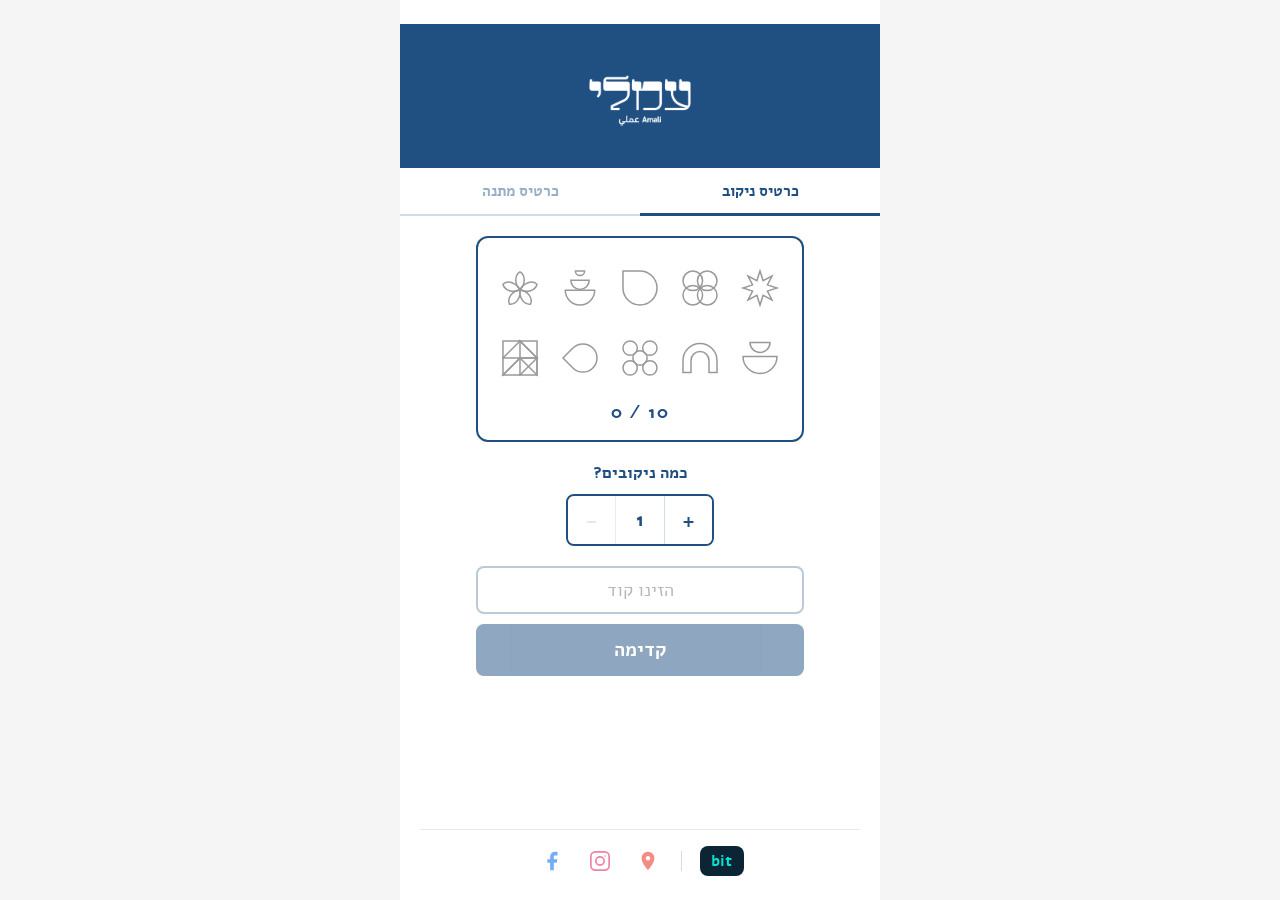
==== src/index.html @ 99207fcc "Move Bit button to footer and remove completions history - Bit payment link moved from floating butt" ====
<!DOCTYPE html>
<html lang="he" dir="rtl">
<head>
  <meta charset="UTF-8">
  <meta name="viewport" content="width=device-width, initial-scale=1.0">
  <meta name="theme-color" content="#205082">
  <meta name="apple-mobile-web-app-capable" content="yes">
  <meta name="apple-mobile-web-app-status-bar-style" content="default">
  <meta name="apple-mobile-web-app-title" content="עמלי">
  <link rel="manifest" href="manifest.json">
  <link rel="apple-touch-icon" href="icon-192.png">
  <link rel="icon" type="image/png" href="favicon.png">
  <link rel="preconnect" href="https://fonts.googleapis.com">
  <link rel="preconnect" href="https://fonts.gstatic.com" crossorigin>
  <link href="https://fonts.googleapis.com/css2?family=Alef:wght@400;700&display=swap" rel="stylesheet">
  <link rel="stylesheet" href="style.css">
  <script src="app.js" defer></script>
  <title>עמלי - כרטיס ניקוב</title>
</head>
<body>

  <!-- localStorage unavailable error (hidden by default) -->
  <div id="storage-error" class="storage-error hidden">
    <p class="storage-error-he">הדפדפן לא תומך בשמירת נתונים. נסו לפתוח בדפדפן רגיל.</p>
    <p class="storage-error-en">Your browser doesn't support data storage. Please use a regular browser.</p>
  </div>

  <!-- Main app container -->
  <div id="app" class="app-container">

    <!-- Header / Logo -->
    <header class="header">
      <img src="logo.png" alt="עמלי - Amali" class="header-logo">
    </header>

    <!-- Tab bar -->
    <nav class="tab-bar">
      <button type="button" id="tab-punch" class="tab-btn tab-btn--active">כרטיס ניקוב</button>
      <button type="button" id="tab-promo" class="tab-btn">כרטיס מתנה</button>
    </nav>

    <!-- Toast notification -->
    <div id="toast" class="toast hidden" aria-live="polite"></div>

    <!-- Punch section -->
    <div id="punch-section">

      <!-- Punch card -->
      <section class="card">
        <div class="card-grid" dir="ltr">
          <svg class="card-svg" viewBox="0 0 300 130" xmlns="http://www.w3.org/2000/svg" aria-label="כרטיס ניקוב">
            <!-- Slots generated dynamically by app.js -->
          </svg>
        </div>
        <p class="card-progress" dir="ltr"><span id="progress-count">0</span> / 10</p>
      </section>

      <!-- Quantity selector -->
      <section class="quantity-section">
        <p class="quantity-label">כמה ניקובים?</p>
        <div class="stepper" dir="ltr">
          <button type="button" id="stepper-minus" class="stepper-btn stepper-minus" aria-label="הפחת ניקוב" disabled>-</button>
          <span id="stepper-value" class="stepper-value" aria-live="polite">1</span>
          <button type="button" id="stepper-plus" class="stepper-btn stepper-plus" aria-label="הוסף ניקוב">+</button>
        </div>
      </section>

      <!-- Code entry -->
      <section class="code-section">
        <input
          type="password"
          id="code-input"
          class="code-input"
          dir="ltr"
          inputmode="numeric"
          placeholder="הזינו קוד"
          aria-label="הזינו קוד"
          autocomplete="off"
        >
        <button type="button" id="punch-btn" class="punch-btn" disabled>קדימה</button>
        <div id="status-message" class="status-message hidden" role="status" aria-live="polite"></div>
      </section>

    </div>

    <!-- Promo section -->
    <div id="promo-section" class="hidden">

      <!-- Entry state -->
      <div id="promo-entry">
        <section class="code-section promo-code-section">
          <p class="quantity-label">הזינו קוד מתנה</p>
          <input
            type="text"
            id="promo-input"
            class="code-input"
            dir="ltr"
            inputmode="text"
            placeholder="קוד מתנה"
            aria-label="הזינו קוד מתנה"
            autocomplete="off"
          >
          <button type="button" id="promo-check-btn" class="punch-btn" disabled>בדיקה</button>
          <div id="promo-status" class="status-message hidden" role="status" aria-live="polite"></div>
        </section>
      </div>

      <!-- Valid code result -->
      <div id="promo-result" class="promo-result hidden">
        <p class="promo-balance-label">יתרה — <span id="promo-active-code-name"></span></p>
        <div class="promo-amount" id="promo-amount"></div>
        <div class="promo-use-section">
          <p class="quantity-label">כמה להשתמש? (₪)</p>
          <input
            type="number"
            id="promo-use-amount"
            class="code-input"
            dir="ltr"
            inputmode="numeric"
            placeholder="סכום"
            min="1"
            autocomplete="off"
          >
        </div>
        <button type="button" id="promo-redeem-btn" class="punch-btn promo-action-btn" disabled>מימוש</button>
        <div id="promo-redeem-status" class="status-message hidden" role="status" aria-live="polite"></div>
      </div>

      <!-- Redeemed confirmation (barista sees this) -->
      <div id="promo-redeemed" class="promo-redeemed hidden">
        <div class="promo-confetti-wrap">
          <div class="pgc pgc-diamond"></div>
          <div class="pgc pgc-circle"></div>
          <div class="pgc pgc-square"></div>
          <div class="pgc pgc-diamond"></div>
          <div class="pgc pgc-circle"></div>
          <div class="pgc pgc-hexagon"></div>
          <div class="pgc pgc-diamond"></div>
          <div class="pgc pgc-circle"></div>
          <div class="pgc pgc-square"></div>
          <div class="pgc pgc-hexagon"></div>
          <div class="pgc pgc-diamond"></div>
          <div class="pgc pgc-circle"></div>
        </div>
        <div class="promo-check-icon">✓</div>
        <div class="promo-redeemed-used" id="promo-redeemed-used"></div>
        <p class="promo-redeemed-label">מומש בהצלחה</p>
        <p class="promo-gift-tagline">כיף לקבל מתנה :)</p>
        <div class="promo-remaining-row" id="promo-remaining-row">
          <span class="promo-remaining-label">נותר בכרטיס:</span>
          <span class="promo-remaining-amount" id="promo-remaining-amount"></span>
        </div>
        <button type="button" id="promo-new-btn" class="punch-btn promo-action-btn">מימוש נוסף</button>
      </div>

      <!-- History: fully used codes -->
      <div id="promo-history" class="promo-history hidden">
        <p class="promo-history-title">נוצל במלואו</p>
        <div id="promo-history-list"></div>
      </div>

    </div>

    <!-- Footer -->
    <footer class="footer">
      <div class="social-footer">
        <div class="social-links">
          <a href="https://www.bitpay.co.il/app/me/D0C4AE40-6CF5-697D-DDC4-7B6C45BFA6080FE7" target="_blank" rel="noopener" class="bit-footer" aria-label="שלמו בBit">
            <span class="bit-footer-label">bit</span>
          </a>
          <div class="social-divider"></div>
          <a href="https://maps.app.goo.gl/fThepLFqVYa66BPf9" target="_blank" rel="noopener" class="social-link social-link--maps" aria-label="Google Maps">
            <svg viewBox="0 0 24 24" fill="currentColor">
              <path d="M12 2C8.13 2 5 5.13 5 9c0 5.25 7 13 7 13s7-7.75 7-13c0-3.87-3.13-7-7-7zm0 9.5c-1.38 0-2.5-1.12-2.5-2.5s1.12-2.5 2.5-2.5 2.5 1.12 2.5 2.5-1.12 2.5-2.5 2.5z"/>
            </svg>
          </a>
          <a href="https://www.instagram.com/amali.roasters/?hl=he" target="_blank" rel="noopener" class="social-link social-link--instagram" aria-label="Instagram">
            <svg viewBox="0 0 24 24" fill="none" stroke="currentColor" stroke-width="1.8" stroke-linecap="round" stroke-linejoin="round">
              <rect x="2" y="2" width="20" height="20" rx="5" ry="5"/>
              <circle cx="12" cy="12" r="4.5"/>
              <circle cx="17.5" cy="6.5" r="0.8" fill="currentColor" stroke="none"/>
            </svg>
          </a>
          <a href="https://www.facebook.com/p/Amali-Roasters-61577075330664/" target="_blank" rel="noopener" class="social-link social-link--facebook" aria-label="Facebook">
            <svg viewBox="0 0 24 24" fill="currentColor">
              <path d="M18 2h-3a5 5 0 0 0-5 5v3H7v4h3v8h4v-8h3l1-4h-4V7a1 1 0 0 1 1-1h3z"/>
            </svg>
          </a>
        </div>
      </div>
    </footer>

  </div>

  <!-- Celebration overlay (hidden by default) -->
  <div id="celebration" class="celebration-overlay" role="dialog" aria-modal="true" aria-labelledby="celebration-title">
    <div class="confetti-container">
      <div class="confetti confetti-diamond"></div>
      <div class="confetti confetti-circle"></div>
      <div class="confetti confetti-hexagon"></div>
      <div class="confetti confetti-triangle"></div>
      <div class="confetti confetti-square"></div>
      <div class="confetti confetti-diamond"></div>
      <div class="confetti confetti-circle"></div>
      <div class="confetti confetti-hexagon"></div>
      <div class="confetti confetti-triangle"></div>
      <div class="confetti confetti-square"></div>
      <div class="confetti confetti-diamond"></div>
      <div class="confetti confetti-circle"></div>
      <div class="confetti confetti-hexagon"></div>
      <div class="confetti confetti-triangle"></div>
      <div class="confetti confetti-square"></div>
      <div class="confetti confetti-diamond"></div>
      <div class="confetti confetti-circle"></div>
      <div class="confetti confetti-hexagon"></div>
      <div class="confetti confetti-triangle"></div>
      <div class="confetti confetti-square"></div>
      <div class="confetti confetti-diamond"></div>
      <div class="confetti confetti-circle"></div>
      <div class="confetti confetti-hexagon"></div>
      <div class="confetti confetti-triangle"></div>
      <div class="confetti confetti-square"></div>
      <div class="confetti confetti-diamond"></div>
      <div class="confetti confetti-circle"></div>
      <div class="confetti confetti-hexagon"></div>
      <div class="confetti confetti-triangle"></div>
      <div class="confetti confetti-square"></div>
    </div>
    <div class="celebration-content">
      <h2 id="celebration-title" class="celebration-line1">הקפה הזה על חשבוננו :)</h2>
      <button type="button" id="celebration-close" class="celebration-close-btn">כרטיסיה חדשה</button>
    </div>
  </div>


</body>
</html>
---- src/style.css ----
/* ============================================================
   1. CUSTOM PROPERTIES
   ============================================================ */

:root {
  --brand-blue: rgb(32, 80, 130);
  --brand-blue-hex: #205082;
  --error-red: #C0392B;
  --success-green: #27AE60;
  --gray: #D0D0D0;
  --gray-dark: #999;
  --white: #FFFFFF;
  --bg: #F5F5F5;
  --card-shadow: none;
  --card-border: 2px solid var(--brand-blue);
  --radius: 12px;
  --radius-sm: 8px;
  --toast-green: #27AE60;
  --font-stack: 'Alef', -apple-system, BlinkMacSystemFont, "Segoe UI", Roboto, "Helvetica Neue", Arial, sans-serif;
}

/* ============================================================
   2. RESET / BASE
   ============================================================ */

*, *::before, *::after {
  box-sizing: border-box;
  margin: 0;
  padding: 0;
}

html {
  font-family: var(--font-stack);
  font-size: 16px;
  font-weight: 700;
  -webkit-text-size-adjust: 100%;
}

body {
  background-color: var(--bg);
  color: var(--brand-blue);
  min-height: 100vh;
  min-height: 100dvh;
  display: flex;
  flex-direction: column;
  align-items: center;
}

/* ============================================================
   3. LAYOUT
   ============================================================ */

.app-container {
  width: 100%;
  max-width: 480px;
  min-height: 100vh;
  min-height: 100dvh;
  padding: 24px 20px 0;
  display: flex;
  flex-direction: column;
  align-items: center;
  background-color: var(--white);
}

/* ============================================================
   4. HEADER / LOGO
   ============================================================ */

.header {
  width: calc(100% + 40px);
  margin: 0 -20px;
  padding: 12px 20px;
  background-color: var(--brand-blue);
  display: flex;
  align-items: center;
  justify-content: center;
}

.header-logo {
  max-width: 75%;
  height: auto;
  max-height: 120px;
  display: block;
  object-fit: contain;
  outline: 3px solid var(--brand-blue);
}

/* ============================================================
   4b. TAB BAR
   ============================================================ */

.tab-bar {
  width: calc(100% + 40px);
  margin: 0 -20px;
  display: flex;
  border-bottom: 2px solid rgba(32, 80, 130, 0.2);
}

.tab-btn {
  flex: 1;
  height: 48px;
  border: none;
  border-bottom: 3px solid transparent;
  margin-bottom: -2px;
  background: transparent;
  color: var(--brand-blue);
  font-family: var(--font-stack);
  font-size: 0.95rem;
  font-weight: 700;
  cursor: pointer;
  opacity: 0.45;
  transition: opacity 0.15s ease, border-color 0.15s ease;
  touch-action: manipulation;
}

.tab-btn--active {
  opacity: 1;
  border-bottom-color: var(--brand-blue);
}

/* ============================================================
   5. PUNCH CARD
   ============================================================ */

.card {
  width: 100%;
  background: var(--white);
  border-radius: var(--radius);
  border: var(--card-border);
  box-shadow: var(--card-shadow);
  padding: 20px 12px 16px;
  margin-top: 20px;
  margin-bottom: 20px;
}

.card-grid {
  width: 100%;
  display: flex;
  justify-content: center;
}

.card-svg {
  width: 100%;
  max-width: 340px;
  height: auto;
}

.card-progress {
  text-align: center;
  font-size: 1.1rem;
  font-weight: 700;
  color: var(--brand-blue);
  margin-top: 12px;
  letter-spacing: 0.05em;
}

/* ============================================================
   6. SHAPE STATES (filled / empty)
   ============================================================ */

.slot-fill {
  opacity: 0;
  transform-box: fill-box;
  transform-origin: center;
  transform: scale(0);
  fill: var(--brand-blue);
  stroke: var(--brand-blue);
}

/* Static punched state — used on page load for existing punches */
.slot.punched .slot-fill {
  opacity: 1;
  transform: scale(1);
}

/* Animated punch — used when adding new punches */
.slot.punched.animating .slot-fill {
  animation: punch-fill 0.4s ease-out forwards;
}

/* ============================================================
   7. QUANTITY STEPPER
   ============================================================ */

.quantity-section {
  width: 100%;
  text-align: center;
  margin-bottom: 20px;
}

.quantity-label {
  font-size: 1rem;
  font-weight: 700;
  color: var(--brand-blue);
  margin-bottom: 10px;
}

.stepper {
  display: inline-flex;
  align-items: center;
  border: 2px solid var(--brand-blue);
  border-radius: var(--radius-sm);
  overflow: hidden;
}

.stepper-btn {
  width: 48px;
  height: 48px;
  min-width: 44px;
  min-height: 44px;
  border: none;
  background: var(--white);
  color: var(--brand-blue);
  font-size: 1.4rem;
  font-family: var(--font-stack);
  font-weight: 700;
  cursor: pointer;
  display: flex;
  align-items: center;
  justify-content: center;
  transition: background-color 0.15s ease;
  -webkit-user-select: none;
  user-select: none;
}

.stepper-btn:active:not(:disabled) {
  background-color: rgba(32, 80, 130, 0.08);
}

.stepper-btn:disabled {
  color: var(--gray);
  cursor: default;
  opacity: 0.5;
}

.stepper-minus {
  border-right: 1px solid rgba(32, 80, 130, 0.2);
}

.stepper-plus {
  border-left: 1px solid rgba(32, 80, 130, 0.2);
}

.stepper-value {
  min-width: 48px;
  height: 48px;
  display: flex;
  align-items: center;
  justify-content: center;
  font-size: 1.2rem;
  font-weight: 700;
  color: var(--brand-blue);
  -webkit-user-select: none;
  user-select: none;
}

/* ============================================================
   8. CODE INPUT AREA
   ============================================================ */

.code-section {
  width: 100%;
  margin-bottom: 20px;
  display: flex;
  flex-direction: column;
  gap: 10px;
}

.code-input {
  width: 100%;
  height: 48px;
  padding: 0 14px;
  border: 2px solid rgba(32, 80, 130, 0.3);
  border-radius: var(--radius-sm);
  font-size: 1.1rem;
  font-family: var(--font-stack);
  color: var(--brand-blue);
  background: var(--white);
  outline: none;
  transition: border-color 0.15s ease;
  text-align: center;
}

.code-input::placeholder {
  color: var(--gray-dark);
  opacity: 0.7;
  text-align: center;
}

.code-input:focus {
  border-color: var(--brand-blue);
}

.punch-btn {
  width: 100%;
  height: 52px;
  min-height: 44px;
  border: none;
  border-radius: var(--radius-sm);
  background-color: var(--brand-blue);
  color: var(--white);
  font-size: 1.2rem;
  font-weight: 700;
  font-family: var(--font-stack);
  cursor: pointer;
  transition: opacity 0.15s ease;
}

.punch-btn:disabled {
  opacity: 0.5;
  cursor: default;
}

.punch-btn:active:not(:disabled) {
  opacity: 0.85;
}

.status-message {
  margin-top: 0;
  font-size: 0.9rem;
  min-height: 1.4em;
  text-align: center;
}

.status-message.error {
  color: var(--error-red);
}

.status-message.success {
  color: var(--success-green);
}

/* ============================================================
   9. FOOTER
   ============================================================ */

.footer {
  width: 100%;
  margin-top: auto;
}

.social-footer {
  width: 100%;
  padding: 16px 0 24px;
  display: flex;
  flex-direction: column;
  align-items: center;
  gap: 12px;
  border-top: 1px solid rgba(32, 80, 130, 0.12);
}


.social-links {
  display: flex;
  gap: 18px;
  align-items: center;
}

.social-link {
  color: var(--brand-blue);
  opacity: 0.6;
  transition: opacity 0.15s ease;
  display: flex;
  align-items: center;
  justify-content: center;
  width: 30px;
  height: 30px;
}

.social-link--maps     { color: #EA4335; }
.social-link--instagram { color: #E1306C; }
.social-link--facebook  { color: #1877F2; }

.social-link:hover,
.social-link:focus-visible {
  opacity: 1;
}

.social-link svg {
  width: 22px;
  height: 22px;
}

/* ============================================================
   10. TOAST
   ============================================================ */

.toast {
  position: fixed;
  top: 33%;
  left: 50%;
  transform: translate(-50%, -50%);
  padding: 10px 24px;
  border-radius: var(--radius-sm);
  background-color: var(--toast-green);
  color: var(--white);
  font-size: 1rem;
  font-weight: 600;
  z-index: 50;
  pointer-events: none;
  opacity: 0;
  transition: opacity 0.3s ease;
  white-space: nowrap;
}

.toast.visible {
  opacity: 1;
}

/* ============================================================
   11. CELEBRATION OVERLAY
   ============================================================ */

.celebration-overlay {
  position: fixed;
  inset: 0;
  height: 100vh;
  height: 100dvh;
  background: rgba(32, 80, 130, 0.95);
  z-index: 100;
  display: flex;
  flex-direction: column;
  align-items: center;
  justify-content: center;
  overflow: hidden;
  opacity: 0;
  visibility: hidden;
  pointer-events: none;
  transition: opacity 0.3s ease, visibility 0.3s ease;
}

.celebration-overlay.visible {
  opacity: 1;
  visibility: visible;
  pointer-events: auto;
}

/* Pause confetti when overlay is not visible to save CPU */
.celebration-overlay:not(.visible) .confetti {
  animation-play-state: paused;
}

.celebration-content {
  position: relative;
  z-index: 2;
  text-align: center;
  padding: 20px;
  color: var(--white);
}

.celebration-line1 {
  font-size: 2.2rem;
  font-weight: 700;
  margin-bottom: 40px;
}

.celebration-close-btn {
  display: inline-flex;
  align-items: center;
  justify-content: center;
  padding: 14px 56px;
  border: 2.5px solid var(--white);
  border-radius: var(--radius);
  background: transparent;
  color: var(--white);
  font-family: var(--font-stack);
  font-size: 1.4rem;
  font-weight: 700;
  cursor: pointer;
  min-height: 44px;
  transition: background-color 0.15s ease;
}

.celebration-close-btn:active {
  background-color: rgba(255, 255, 255, 0.15);
}

/* ============================================================
   12. CONFETTI
   ============================================================ */

.confetti-container {
  position: absolute;
  inset: 0;
  overflow: hidden;
  z-index: 1;
  pointer-events: none;
}

.confetti {
  position: absolute;
  top: -20px;
  width: 12px;
  height: 12px;
  will-change: transform;
  animation-name: confetti-fall;
  animation-timing-function: linear;
  animation-iteration-count: infinite;
  animation-duration: 3s;
  animation-delay: 0s;
}

/* Shape definitions via clip-path */
.confetti-diamond {
  clip-path: polygon(50% 0%, 100% 50%, 50% 100%, 0% 50%);
}

.confetti-circle {
  border-radius: 50%;
  clip-path: none;
}

.confetti-hexagon {
  clip-path: polygon(50% 0%, 100% 25%, 100% 75%, 50% 100%, 0% 75%, 0% 25%);
}

.confetti-triangle {
  clip-path: polygon(50% 0%, 100% 100%, 0% 100%);
}

.confetti-square {
  clip-path: none;
  border-radius: 2px;
}

/* Colors: odd = white, even = light blue */
.confetti:nth-child(odd) {
  background: rgba(255, 255, 255, 0.85);
}

.confetti:nth-child(even) {
  background: rgba(173, 216, 230, 0.85);
}

/* Horizontal positions — spread across viewport */
.confetti:nth-child(1)  { left: 3%; }
.confetti:nth-child(2)  { left: 10%; }
.confetti:nth-child(3)  { left: 16%; }
.confetti:nth-child(4)  { left: 22%; }
.confetti:nth-child(5)  { left: 28%; }
.confetti:nth-child(6)  { left: 34%; }
.confetti:nth-child(7)  { left: 40%; }
.confetti:nth-child(8)  { left: 46%; }
.confetti:nth-child(9)  { left: 52%; }
.confetti:nth-child(10) { left: 58%; }
.confetti:nth-child(11) { left: 64%; }
.confetti:nth-child(12) { left: 70%; }
.confetti:nth-child(13) { left: 76%; }
.confetti:nth-child(14) { left: 82%; }
.confetti:nth-child(15) { left: 88%; }
.confetti:nth-child(16) { left: 5%; }
.confetti:nth-child(17) { left: 13%; }
.confetti:nth-child(18) { left: 21%; }
.confetti:nth-child(19) { left: 30%; }
.confetti:nth-child(20) { left: 38%; }
.confetti:nth-child(21) { left: 47%; }
.confetti:nth-child(22) { left: 55%; }
.confetti:nth-child(23) { left: 63%; }
.confetti:nth-child(24) { left: 72%; }
.confetti:nth-child(25) { left: 80%; }
.confetti:nth-child(26) { left: 91%; }
.confetti:nth-child(27) { left: 95%; }
.confetti:nth-child(28) { left: 8%; }
.confetti:nth-child(29) { left: 44%; }
.confetti:nth-child(30) { left: 85%; }

/* Sizes: vary between 8px and 16px */
.confetti:nth-child(5n+1) { width: 10px; height: 10px; }
.confetti:nth-child(5n+2) { width: 14px; height: 14px; }
.confetti:nth-child(5n+3) { width: 8px;  height: 8px; }
.confetti:nth-child(5n+4) { width: 12px; height: 12px; }
.confetti:nth-child(5n+5) { width: 16px; height: 16px; }

/* Animation durations & delays — stagger for natural look */
.confetti:nth-child(6n+1) { animation-duration: 2.8s; animation-delay: -0.3s; }
.confetti:nth-child(6n+2) { animation-duration: 3.5s; animation-delay: -1.8s; }
.confetti:nth-child(6n+3) { animation-duration: 4.2s; animation-delay: -3.1s; }
.confetti:nth-child(6n+4) { animation-duration: 2.5s; animation-delay: -0.9s; }
.confetti:nth-child(6n+5) { animation-duration: 3.8s; animation-delay: -2.5s; }
.confetti:nth-child(6n+6) { animation-duration: 3.1s; animation-delay: -4.2s; }

/* ============================================================
   13. KEYFRAMES
   ============================================================ */

/* Punch fill: scale from 0 to full with bounce */
@keyframes punch-fill {
  0%   { transform: scale(0); opacity: 0; }
  50%  { transform: scale(1.15); opacity: 1; }
  70%  { transform: scale(0.95); }
  100% { transform: scale(1); opacity: 1; }
}

/* Shake: horizontal oscillation for wrong code */
@keyframes shake {
  0%, 100% { transform: translateX(0); }
  20%      { transform: translateX(-8px); }
  40%      { transform: translateX(8px); }
  60%      { transform: translateX(-6px); }
  80%      { transform: translateX(4px); }
}

/* Confetti fall */
@keyframes confetti-fall {
  0% {
    transform: translateY(-20px) translateX(0) rotate(0deg);
    opacity: 1;
  }
  100% {
    transform: translateY(110vh) translateX(25px) rotate(360deg);
    opacity: 0.6;
  }
}

/* Alternate rotation direction for even confetti */
.confetti:nth-child(even) {
  animation-name: confetti-fall-reverse;
}

@keyframes confetti-fall-reverse {
  0% {
    transform: translateY(-20px) translateX(0) rotate(0deg);
    opacity: 1;
  }
  100% {
    transform: translateY(110vh) translateX(-20px) rotate(-360deg);
    opacity: 0.6;
  }
}

/* ============================================================
   14. INTERACTIVE STATES (touch-action, focus-visible)
   ============================================================ */

button {
  touch-action: manipulation;
}

.code-input {
  touch-action: manipulation;
}

:focus-visible {
  outline: 2px solid var(--brand-blue);
  outline-offset: 2px;
}

/* Remove default outlines in favor of focus-visible */
:focus:not(:focus-visible) {
  outline: none;
}

/* ============================================================
   15. REDUCED MOTION
   ============================================================ */

@media (prefers-reduced-motion: reduce) {
  .slot.punched .slot-fill,
  .slot.punched.animating .slot-fill {
    /* Instant appearance, no animation */
    animation: none;
    transition: none;
    opacity: 1;
    transform: scale(1);
  }

  .code-input.shake {
    animation: none;
  }

  .toast {
    transition: none;
  }

  .celebration-overlay {
    transition: none;
  }

  .confetti {
    display: none;
  }
}

/* ============================================================
   16. UTILITY CLASSES
   ============================================================ */

.hidden {
  display: none !important;
}

.shake {
  animation: shake 0.3s ease;
}

/* Body overflow lock when celebration is showing */
body.celebration-active {
  overflow: hidden;
}

/* ============================================================
   17. PROMO CODE TAB
   ============================================================ */

#promo-section {
  width: 100%;
}

.promo-code-section {
  margin-top: 24px;
}

/* Valid code result panel */
.promo-result {
  width: 100%;
  margin-top: 24px;
  padding: 28px 20px 24px;
  border: 2px solid var(--success-green);
  border-radius: var(--radius);
  text-align: center;
  display: flex;
  flex-direction: column;
  align-items: center;
  gap: 10px;
}

.promo-balance-label {
  font-size: 0.9rem;
  color: var(--success-green);
  opacity: 0.75;
  text-transform: uppercase;
  letter-spacing: 0.1em;
}

.promo-amount {
  font-size: 3.5rem;
  font-weight: 700;
  color: var(--success-green);
  line-height: 1;
}

.promo-use-section {
  width: 100%;
  margin-top: 8px;
  display: flex;
  flex-direction: column;
  gap: 8px;
}

/* Redeemed confirmation panel */
.promo-redeemed {
  position: relative;
  overflow: hidden;
  width: 100%;
  margin-top: 24px;
  padding: 48px 20px 32px;
  text-align: center;
  display: flex;
  flex-direction: column;
  align-items: center;
  gap: 10px;
  border: 2px solid var(--success-green);
  border-radius: var(--radius);
  background: rgba(39, 174, 96, 0.03);
}

/* Gift confetti (contained within redeemed panel) */
.promo-confetti-wrap {
  position: absolute;
  inset: 0;
  pointer-events: none;
  overflow: hidden;
}

.pgc {
  position: absolute;
  top: -12px;
  width: 9px;
  height: 9px;
  animation: confetti-fall 2.4s linear infinite;
}

.pgc-diamond  { clip-path: polygon(50% 0%, 100% 50%, 50% 100%, 0% 50%); }
.pgc-circle   { border-radius: 50%; }
.pgc-square   { border-radius: 2px; }
.pgc-hexagon  { clip-path: polygon(50% 0%, 100% 25%, 100% 75%, 50% 100%, 0% 75%, 0% 25%); }

.pgc:nth-child(odd)  { background: rgba(255, 193, 7, 0.9); }
.pgc:nth-child(even) { background: rgba(32, 80, 130, 0.55); }

.pgc:nth-child(1)  { left: 8%;  animation-duration: 2.2s; animation-delay: -0.4s; }
.pgc:nth-child(2)  { left: 18%; animation-duration: 3.1s; animation-delay: -1.2s; }
.pgc:nth-child(3)  { left: 28%; animation-duration: 2.6s; animation-delay: -0.8s; }
.pgc:nth-child(4)  { left: 38%; animation-duration: 3.4s; animation-delay: -2.1s; }
.pgc:nth-child(5)  { left: 48%; animation-duration: 2.0s; animation-delay: -0.3s; }
.pgc:nth-child(6)  { left: 58%; animation-duration: 2.9s; animation-delay: -1.7s; }
.pgc:nth-child(7)  { left: 68%; animation-duration: 3.2s; animation-delay: -0.6s; }
.pgc:nth-child(8)  { left: 78%; animation-duration: 2.4s; animation-delay: -2.4s; }
.pgc:nth-child(9)  { left: 88%; animation-duration: 2.7s; animation-delay: -1.0s; }
.pgc:nth-child(10) { left: 14%; animation-duration: 3.0s; animation-delay: -3.0s; }
.pgc:nth-child(11) { left: 54%; animation-duration: 2.3s; animation-delay: -1.5s; }
.pgc:nth-child(12) { left: 74%; animation-duration: 3.5s; animation-delay: -0.9s; }

.promo-check-icon {
  position: relative;
  font-size: 5rem;
  line-height: 1;
  color: var(--success-green);
  animation: gift-pop 0.5s cubic-bezier(0.175, 0.885, 0.32, 1.275) both;
}

.promo-redeemed-used {
  position: relative;
  font-size: 3rem;
  font-weight: 700;
  color: var(--success-green);
  line-height: 1;
}

.promo-redeemed-label {
  position: relative;
  font-size: 1.2rem;
  font-weight: 700;
  color: var(--success-green);
}

.promo-gift-tagline {
  position: relative;
  font-size: 0.95rem;
  color: var(--success-green);
  opacity: 0.7;
}

.promo-remaining-row {
  position: relative;
  margin-top: 8px;
  font-size: 1rem;
  color: var(--brand-blue);
  display: flex;
  gap: 6px;
  align-items: center;
  justify-content: center;
}

.promo-remaining-label {
  opacity: 0.7;
}

.promo-remaining-amount {
  font-weight: 700;
}

.promo-action-btn {
  position: relative;
  margin-top: 12px;
  width: 100%;
}

@keyframes gift-pop {
  0%   { transform: scale(0); opacity: 0; }
  60%  { transform: scale(1.2); opacity: 1; }
  100% { transform: scale(1); opacity: 1; }
}

@media (prefers-reduced-motion: reduce) {
  .pgc { display: none; }
  .promo-check-icon { animation: none; }
}

/* ============================================================
   18. PROMO HISTORY
   ============================================================ */

.promo-history {
  width: 100%;
  margin-top: 20px;
  padding-top: 16px;
  border-top: 1px solid rgba(32, 80, 130, 0.12);
}

.promo-history-title {
  font-size: 0.75rem;
  opacity: 0.4;
  text-align: center;
  margin-bottom: 10px;
  letter-spacing: 0.08em;
  text-transform: uppercase;
}

.promo-history-row {
  display: flex;
  justify-content: space-between;
  align-items: center;
  padding: 10px 14px;
  background: rgba(32, 80, 130, 0.04);
  border-radius: 8px;
  margin-bottom: 6px;
  opacity: 0.55;
}

.promo-history-code {
  font-size: 0.9rem;
  letter-spacing: 0.05em;
  text-decoration: line-through;
}

.promo-history-info {
  font-size: 0.8rem;
  font-weight: 400;
}

/* ============================================================
   19. STORAGE ERROR
   ============================================================ */

.storage-error {
  width: 100%;
  max-width: 480px;
  padding: 40px 20px;
  text-align: center;
  min-height: 100vh;
  min-height: 100dvh;
  display: flex;
  flex-direction: column;
  align-items: center;
  justify-content: center;
  background: var(--white);
}

.storage-error-he {
  font-size: 1.1rem;
  color: var(--brand-blue);
  margin-bottom: 12px;
  line-height: 1.5;
}

.storage-error-en {
  font-size: 0.9rem;
  color: var(--gray-dark);
  line-height: 1.5;
}

/* ============================================================
   20. BIT FOOTER BUTTON
   ============================================================ */

.bit-footer {
  display: flex;
  align-items: center;
  justify-content: center;
  width: 44px;
  height: 30px;
  border-radius: 8px;
  background: #0B2535;
  text-decoration: none;
  transition: opacity 0.15s ease;
}

.bit-footer:hover,
.bit-footer:focus-visible {
  opacity: 0.8;
}

.bit-footer-label {
  font-family: var(--font-stack);
  font-size: 0.95rem;
  font-weight: 700;
  letter-spacing: -0.02em;
  color: #00E5D4;
}

.social-divider {
  width: 1px;
  height: 20px;
  background: rgba(32, 80, 130, 0.2);
}

/* ============================================================
   21. COMPLETIONS HISTORY (removed)
   ============================================================ */
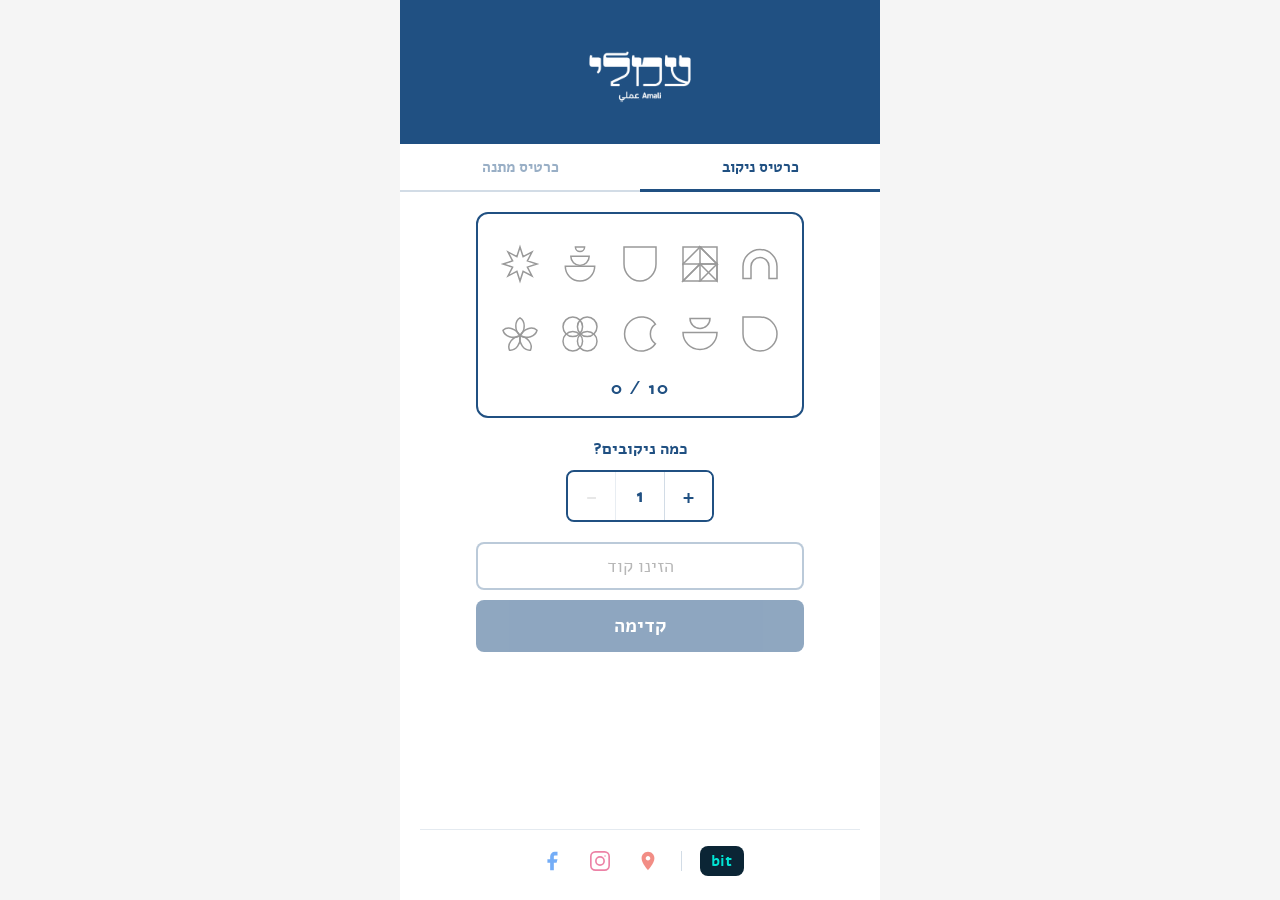
==== commit ec82c7a0: "Improve PWA icon and add home screen install hint - Replace placeholder blue square icon with Amali " ====
--- a/src/index.html
+++ b/src/index.html
@@ -161,6 +161,12 @@
 
     </div>
 
+    <!-- Add to home screen hint -->
+    <div id="a2hs-hint" class="a2hs-hint hidden">
+      <span id="a2hs-text" class="a2hs-text"></span>
+      <button type="button" id="a2hs-close" class="a2hs-close" aria-label="סגור">✕</button>
+    </div>
+
     <!-- Footer -->
     <footer class="footer">
       <div class="social-footer">
--- a/src/style.css
+++ b/src/style.css
@@ -55,7 +55,7 @@
   max-width: 480px;
   min-height: 100vh;
   min-height: 100dvh;
-  padding: 24px 20px 0;
+  padding: 0 20px 0;
   display: flex;
   flex-direction: column;
   align-items: center;
@@ -953,6 +953,8 @@
   border-radius: 8px;
   background: #0B2535;
   text-decoration: none;
+  color: #00E5D4;
+  -webkit-tap-highlight-color: transparent;
   transition: opacity 0.15s ease;
 }
 
@@ -976,7 +978,45 @@
 }
 
 /* ============================================================
-   21. COMPLETIONS HISTORY (removed)
-   ============================================================ */
-
-
+   21. ADD TO HOME SCREEN HINT
+   ============================================================ */
+
+.a2hs-hint {
+  width: 100%;
+  margin-top: auto;
+  padding: 12px 16px;
+  background: rgba(32, 80, 130, 0.06);
+  border-top: 1px solid rgba(32, 80, 130, 0.12);
+  display: flex;
+  align-items: center;
+  justify-content: space-between;
+  gap: 10px;
+}
+
+.a2hs-text {
+  font-size: 0.82rem;
+  color: var(--brand-blue);
+  opacity: 0.75;
+  line-height: 1.4;
+  flex: 1;
+}
+
+.a2hs-close {
+  flex-shrink: 0;
+  background: none;
+  border: none;
+  color: var(--brand-blue);
+  opacity: 0.4;
+  font-size: 0.85rem;
+  cursor: pointer;
+  padding: 4px;
+  line-height: 1;
+}
+
+.a2hs-close:hover { opacity: 0.8; }
+
+/* ============================================================
+   22. COMPLETIONS HISTORY (removed)
+   ============================================================ */
+
+
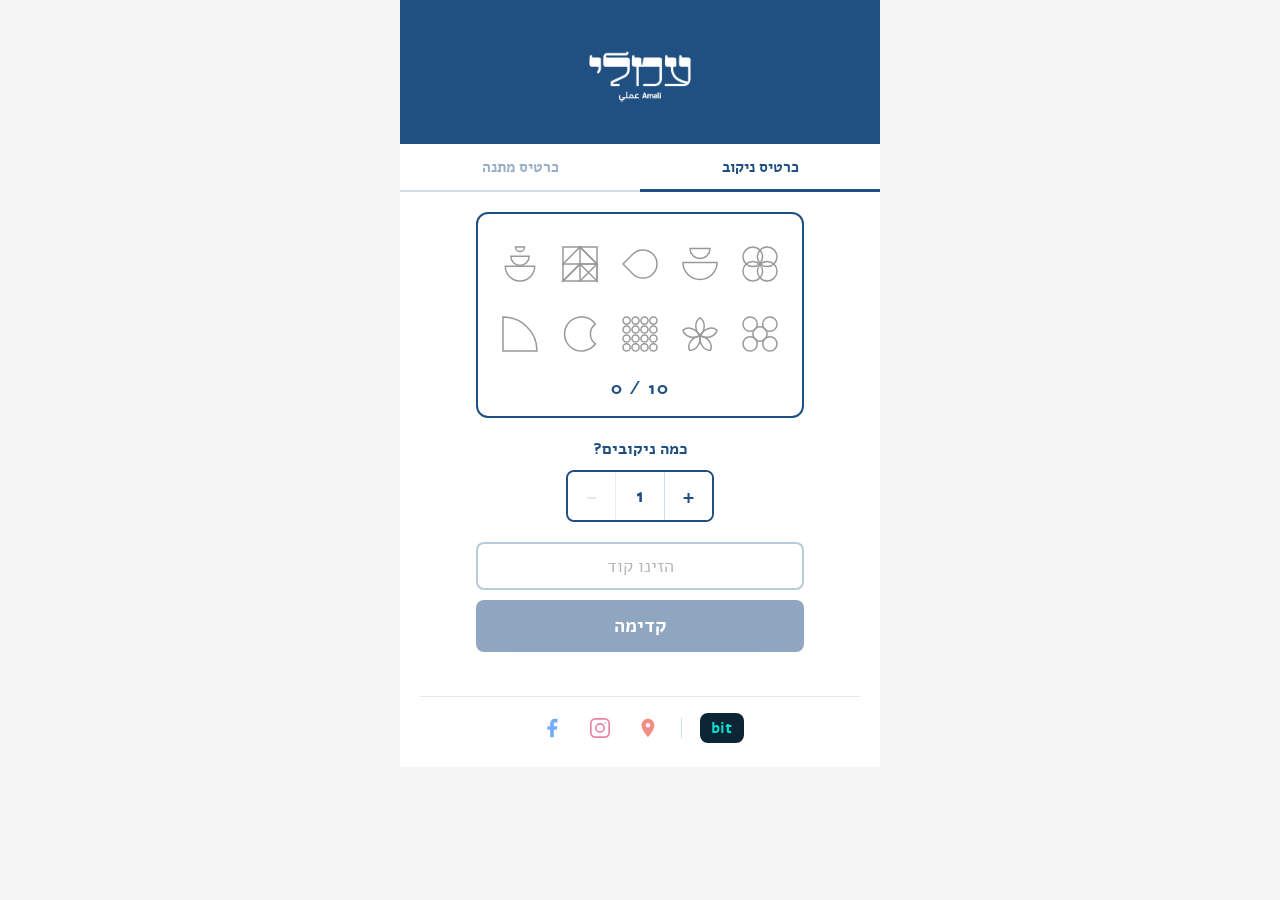
==== commit 70c53188: "Remove add to home screen hint Co-Authored-By: Claude Sonnet 4.6 <noreply@anthropic.com>" ====
--- a/src/index.html
+++ b/src/index.html
@@ -161,12 +161,6 @@
 
     </div>
 
-    <!-- Add to home screen hint -->
-    <div id="a2hs-hint" class="a2hs-hint hidden">
-      <span id="a2hs-text" class="a2hs-text"></span>
-      <button type="button" id="a2hs-close" class="a2hs-close" aria-label="סגור">✕</button>
-    </div>
-
     <!-- Footer -->
     <footer class="footer">
       <div class="social-footer">
--- a/src/style.css
+++ b/src/style.css
@@ -53,8 +53,6 @@
 .app-container {
   width: 100%;
   max-width: 480px;
-  min-height: 100vh;
-  min-height: 100dvh;
   padding: 0 20px 0;
   display: flex;
   flex-direction: column;
@@ -336,7 +334,7 @@
 
 .footer {
   width: 100%;
-  margin-top: auto;
+  margin-top: 24px;
 }
 
 .social-footer {
@@ -978,44 +976,6 @@
 }
 
 /* ============================================================
-   21. ADD TO HOME SCREEN HINT
-   ============================================================ */
-
-.a2hs-hint {
-  width: 100%;
-  margin-top: auto;
-  padding: 12px 16px;
-  background: rgba(32, 80, 130, 0.06);
-  border-top: 1px solid rgba(32, 80, 130, 0.12);
-  display: flex;
-  align-items: center;
-  justify-content: space-between;
-  gap: 10px;
-}
-
-.a2hs-text {
-  font-size: 0.82rem;
-  color: var(--brand-blue);
-  opacity: 0.75;
-  line-height: 1.4;
-  flex: 1;
-}
-
-.a2hs-close {
-  flex-shrink: 0;
-  background: none;
-  border: none;
-  color: var(--brand-blue);
-  opacity: 0.4;
-  font-size: 0.85rem;
-  cursor: pointer;
-  padding: 4px;
-  line-height: 1;
-}
-
-.a2hs-close:hover { opacity: 0.8; }
-
-/* ============================================================
    22. COMPLETIONS HISTORY (removed)
    ============================================================ */
 
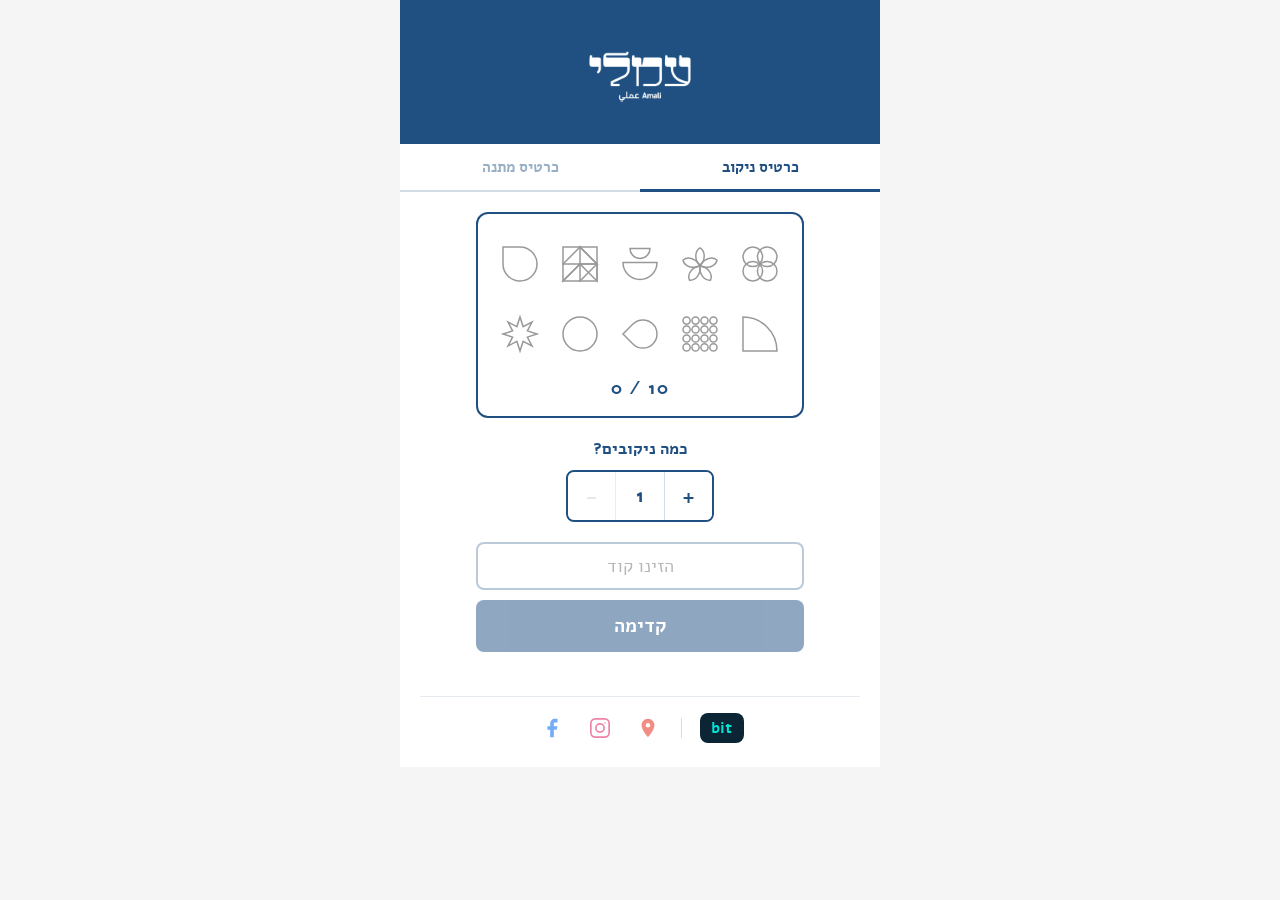
==== commit cbc46c8b: "Add install hint icon for mobile browsers Small info button in footer, only visible on iOS/Android b" ====
--- a/src/index.html
+++ b/src/index.html
@@ -164,6 +164,7 @@
     <!-- Footer -->
     <footer class="footer">
       <div class="social-footer">
+        <button type="button" id="a2hs-btn" class="a2hs-btn hidden" aria-label="הוסיפו למסך הבית">ⓘ</button>
         <div class="social-links">
           <a href="https://www.bitpay.co.il/app/me/D0C4AE40-6CF5-697D-DDC4-7B6C45BFA6080FE7" target="_blank" rel="noopener" class="bit-footer" aria-label="שלמו בBit">
             <span class="bit-footer-label">bit</span>
@@ -192,6 +193,13 @@
 
   </div>
 
+  <!-- Install hint popup -->
+  <div id="a2hs-popup" class="a2hs-popup hidden" role="dialog">
+    <p id="a2hs-popup-text" class="a2hs-popup-text"></p>
+    <button type="button" id="a2hs-popup-close" class="a2hs-popup-close">הבנתי</button>
+  </div>
+  <div id="a2hs-backdrop" class="a2hs-backdrop hidden"></div>
+
   <!-- Celebration overlay (hidden by default) -->
   <div id="celebration" class="celebration-overlay" role="dialog" aria-modal="true" aria-labelledby="celebration-title">
     <div class="confetti-container">
--- a/src/style.css
+++ b/src/style.css
@@ -969,6 +969,63 @@
   color: #00E5D4;
 }
 
+.a2hs-btn {
+  background: none;
+  border: none;
+  font-size: 1.1rem;
+  color: var(--brand-blue);
+  opacity: 0.3;
+  cursor: pointer;
+  padding: 4px;
+  line-height: 1;
+  transition: opacity 0.15s ease;
+}
+
+.a2hs-btn:hover { opacity: 0.7; }
+
+.a2hs-backdrop {
+  position: fixed;
+  inset: 0;
+  z-index: 110;
+}
+
+.a2hs-popup {
+  position: fixed;
+  bottom: 80px;
+  left: 50%;
+  transform: translateX(-50%);
+  width: calc(100% - 40px);
+  max-width: 340px;
+  background: var(--white);
+  border: 2px solid rgba(32, 80, 130, 0.15);
+  border-radius: var(--radius);
+  padding: 20px;
+  box-shadow: 0 8px 32px rgba(0,0,0,0.12);
+  z-index: 120;
+  text-align: center;
+  display: flex;
+  flex-direction: column;
+  gap: 14px;
+}
+
+.a2hs-popup-text {
+  font-size: 0.95rem;
+  color: var(--brand-blue);
+  line-height: 1.6;
+}
+
+.a2hs-popup-close {
+  background: var(--brand-blue);
+  color: var(--white);
+  border: none;
+  border-radius: var(--radius-sm);
+  padding: 10px;
+  font-family: var(--font-stack);
+  font-size: 1rem;
+  font-weight: 700;
+  cursor: pointer;
+}
+
 .social-divider {
   width: 1px;
   height: 20px;
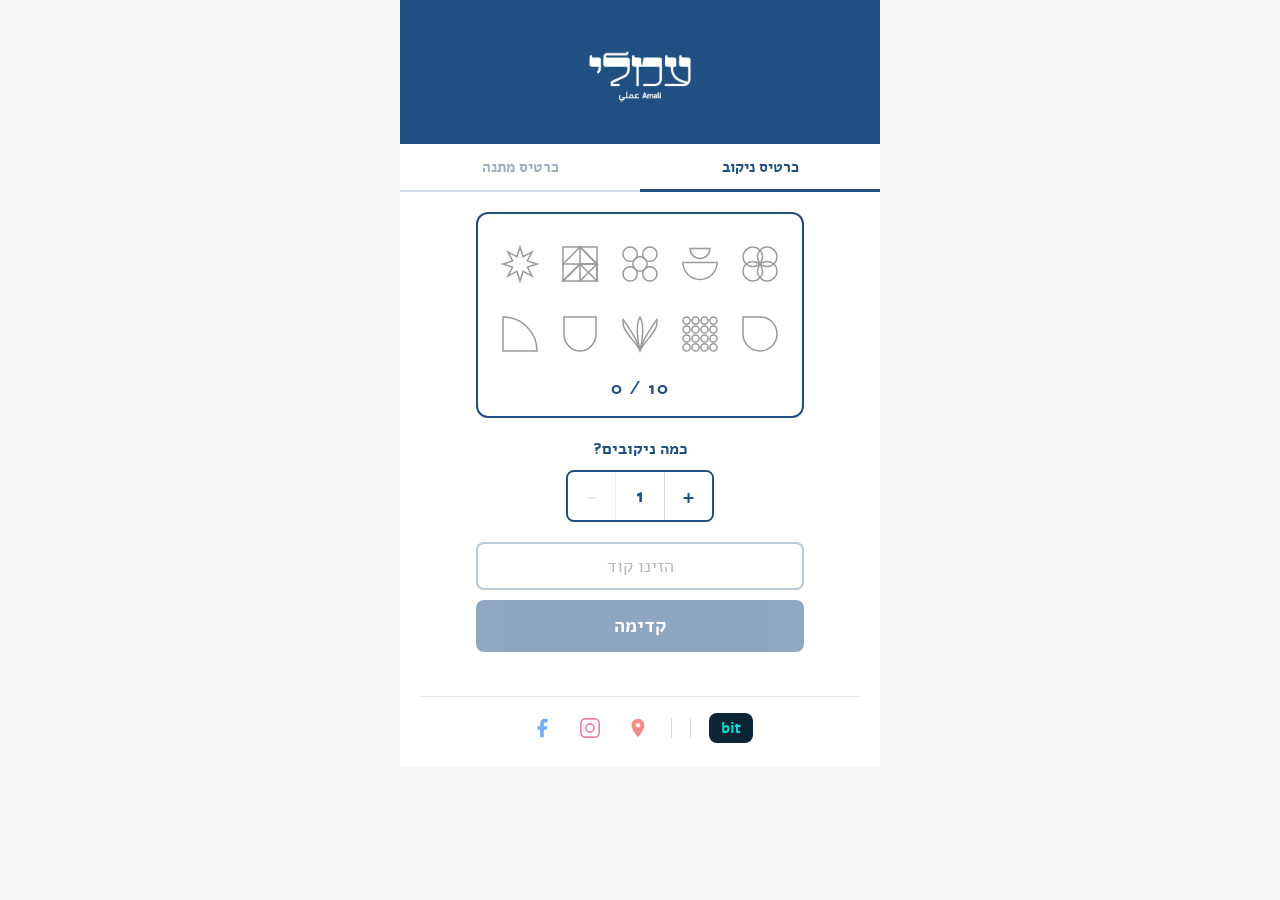
==== commit c16dace0: "Redesign install hint as inline footer icon Replace standalone info button with phone+arrow SVG icon" ====
--- a/src/index.html
+++ b/src/index.html
@@ -164,11 +164,19 @@
     <!-- Footer -->
     <footer class="footer">
       <div class="social-footer">
-        <button type="button" id="a2hs-btn" class="a2hs-btn hidden" aria-label="הוסיפו למסך הבית">ⓘ</button>
         <div class="social-links">
           <a href="https://www.bitpay.co.il/app/me/D0C4AE40-6CF5-697D-DDC4-7B6C45BFA6080FE7" target="_blank" rel="noopener" class="bit-footer" aria-label="שלמו בBit">
             <span class="bit-footer-label">bit</span>
           </a>
+          <div class="social-divider"></div>
+          <button type="button" id="a2hs-btn" class="social-link a2hs-btn hidden" aria-label="הוסיפו למסך הבית">
+            <svg viewBox="0 0 24 24" fill="none" stroke="currentColor" stroke-width="1.8" stroke-linecap="round" stroke-linejoin="round">
+              <rect x="5" y="3" width="14" height="18" rx="2"/>
+              <line x1="12" y1="11" x2="12" y2="17"/>
+              <polyline points="9,14 12,11 15,14"/>
+              <line x1="9" y1="8" x2="15" y2="8"/>
+            </svg>
+          </button>
           <div class="social-divider"></div>
           <a href="https://maps.app.goo.gl/fThepLFqVYa66BPf9" target="_blank" rel="noopener" class="social-link social-link--maps" aria-label="Google Maps">
             <svg viewBox="0 0 24 24" fill="currentColor">
--- a/src/style.css
+++ b/src/style.css
@@ -972,16 +972,9 @@
 .a2hs-btn {
   background: none;
   border: none;
-  font-size: 1.1rem;
-  color: var(--brand-blue);
-  opacity: 0.3;
   cursor: pointer;
-  padding: 4px;
-  line-height: 1;
-  transition: opacity 0.15s ease;
-}
-
-.a2hs-btn:hover { opacity: 0.7; }
+  padding: 0;
+}
 
 .a2hs-backdrop {
   position: fixed;
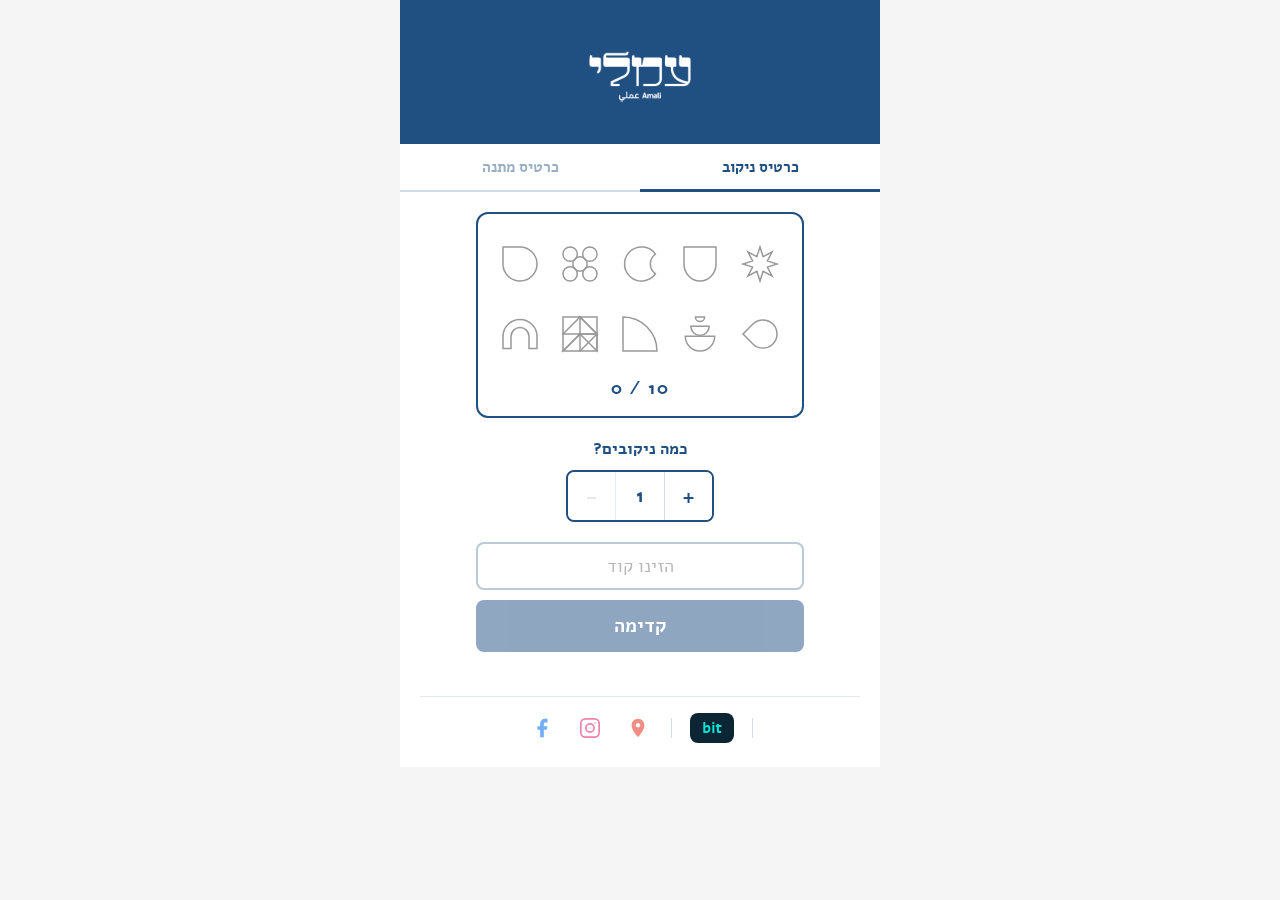
==== commit 91ee7f5f: "Swap install icon and Bit positions, update icon and tooltip text Co-Authored-By: Claude Sonnet 4.6 " ====
--- a/src/index.html
+++ b/src/index.html
@@ -165,18 +165,17 @@
     <footer class="footer">
       <div class="social-footer">
         <div class="social-links">
+          <button type="button" id="a2hs-btn" class="social-link a2hs-btn hidden" aria-label="הוסיפו למסך הבית">
+            <svg viewBox="0 0 24 24" fill="none" stroke="currentColor" stroke-width="1.8" stroke-linecap="round" stroke-linejoin="round">
+              <rect x="3" y="3" width="18" height="18" rx="4"/>
+              <line x1="12" y1="8" x2="12" y2="16"/>
+              <line x1="8" y1="12" x2="16" y2="12"/>
+            </svg>
+          </button>
+          <div class="social-divider"></div>
           <a href="https://www.bitpay.co.il/app/me/D0C4AE40-6CF5-697D-DDC4-7B6C45BFA6080FE7" target="_blank" rel="noopener" class="bit-footer" aria-label="שלמו בBit">
             <span class="bit-footer-label">bit</span>
           </a>
-          <div class="social-divider"></div>
-          <button type="button" id="a2hs-btn" class="social-link a2hs-btn hidden" aria-label="הוסיפו למסך הבית">
-            <svg viewBox="0 0 24 24" fill="none" stroke="currentColor" stroke-width="1.8" stroke-linecap="round" stroke-linejoin="round">
-              <rect x="5" y="3" width="14" height="18" rx="2"/>
-              <line x1="12" y1="11" x2="12" y2="17"/>
-              <polyline points="9,14 12,11 15,14"/>
-              <line x1="9" y1="8" x2="15" y2="8"/>
-            </svg>
-          </button>
           <div class="social-divider"></div>
           <a href="https://maps.app.goo.gl/fThepLFqVYa66BPf9" target="_blank" rel="noopener" class="social-link social-link--maps" aria-label="Google Maps">
             <svg viewBox="0 0 24 24" fill="currentColor">
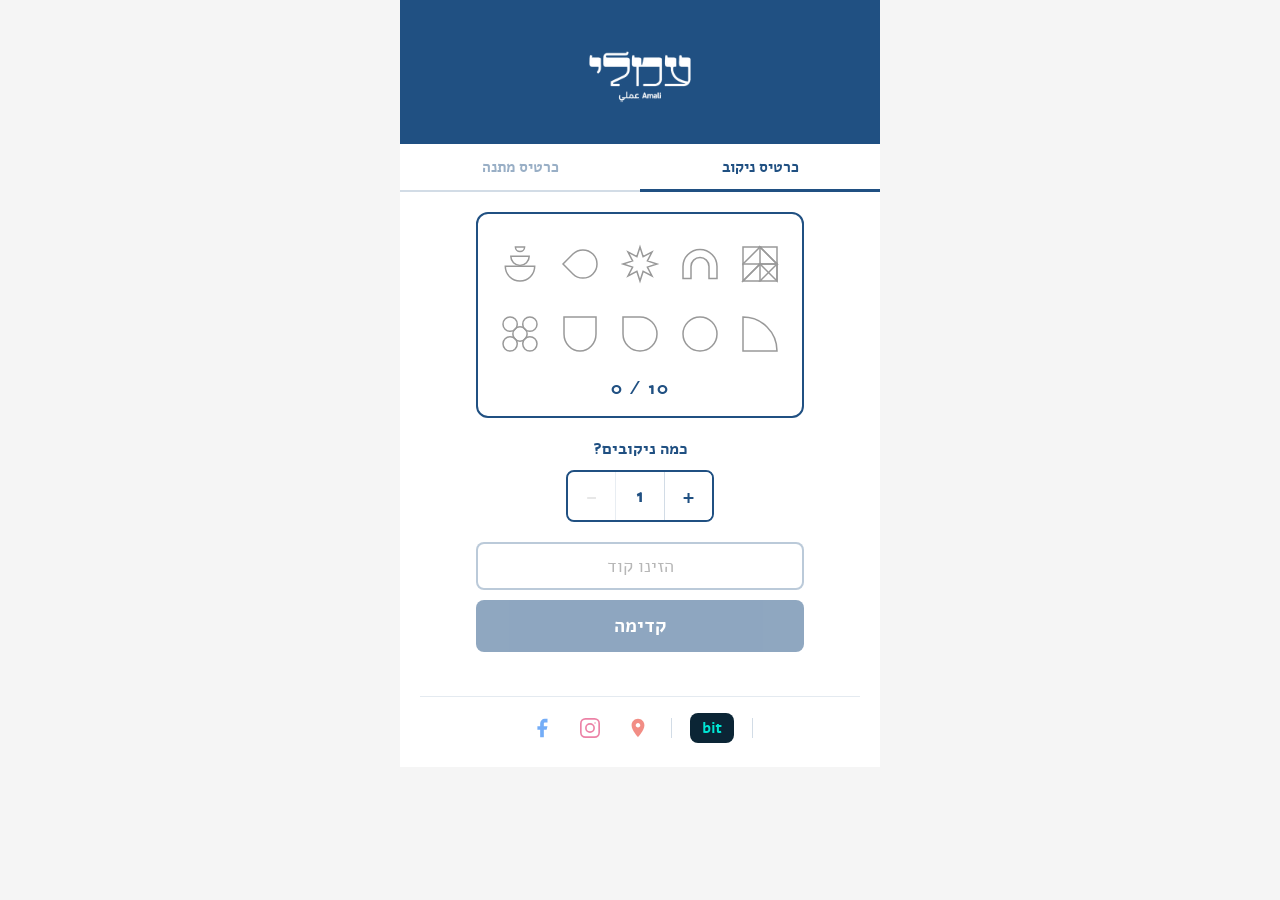
==== commit d704b285: "Add remove-code button to gift card screen; add coupon-generation skill Lets a customer/barista clea" ====
--- a/src/index.html
+++ b/src/index.html
@@ -124,6 +124,13 @@
         </div>
         <button type="button" id="promo-redeem-btn" class="punch-btn promo-action-btn" disabled>מימוש</button>
         <div id="promo-redeem-status" class="status-message hidden" role="status" aria-live="polite"></div>
+
+        <button type="button" id="promo-remove-btn" class="promo-remove-btn">הסר קוד</button>
+        <div id="promo-remove-confirm" class="promo-remove-confirm hidden">
+          <span class="promo-remove-confirm-text">בטוח?</span>
+          <button type="button" id="promo-remove-confirm-yes" class="promo-remove-confirm-btn promo-remove-confirm-yes">כן, הסר</button>
+          <button type="button" id="promo-remove-confirm-no" class="promo-remove-confirm-btn promo-remove-confirm-no">ביטול</button>
+        </div>
       </div>
 
       <!-- Redeemed confirmation (barista sees this) -->
--- a/src/style.css
+++ b/src/style.css
@@ -745,6 +745,52 @@
   gap: 8px;
 }
 
+/* Remove active code (link-style, low visual weight) */
+.promo-remove-btn {
+  margin-top: 4px;
+  padding: 4px 8px;
+  background: none;
+  border: none;
+  color: var(--gray-dark);
+  font-family: var(--font-stack);
+  font-size: 0.85rem;
+  text-decoration: underline;
+  cursor: pointer;
+}
+
+.promo-remove-btn:hover,
+.promo-remove-btn:focus-visible {
+  color: var(--error-red);
+}
+
+.promo-remove-confirm {
+  margin-top: 4px;
+  display: flex;
+  align-items: center;
+  gap: 10px;
+  font-size: 0.85rem;
+  color: var(--gray-dark);
+}
+
+.promo-remove-confirm-btn {
+  padding: 4px 8px;
+  background: none;
+  border: none;
+  font-family: var(--font-stack);
+  font-size: 0.85rem;
+  text-decoration: underline;
+  cursor: pointer;
+}
+
+.promo-remove-confirm-yes {
+  color: var(--error-red);
+  font-weight: 700;
+}
+
+.promo-remove-confirm-no {
+  color: var(--gray-dark);
+}
+
 /* Redeemed confirmation panel */
 .promo-redeemed {
   position: relative;
@@ -970,10 +1016,19 @@
 }
 
 .a2hs-btn {
-  background: none;
-  border: none;
+  background: rgba(32, 80, 130, 0.08);
+  border: 1.5px solid rgba(32, 80, 130, 0.25);
+  border-radius: 8px;
   cursor: pointer;
-  padding: 0;
+  padding: 4px;
+  width: 36px;
+  height: 36px;
+  opacity: 1 !important;
+}
+
+.a2hs-btn svg {
+  width: 22px;
+  height: 22px;
 }
 
 .a2hs-backdrop {
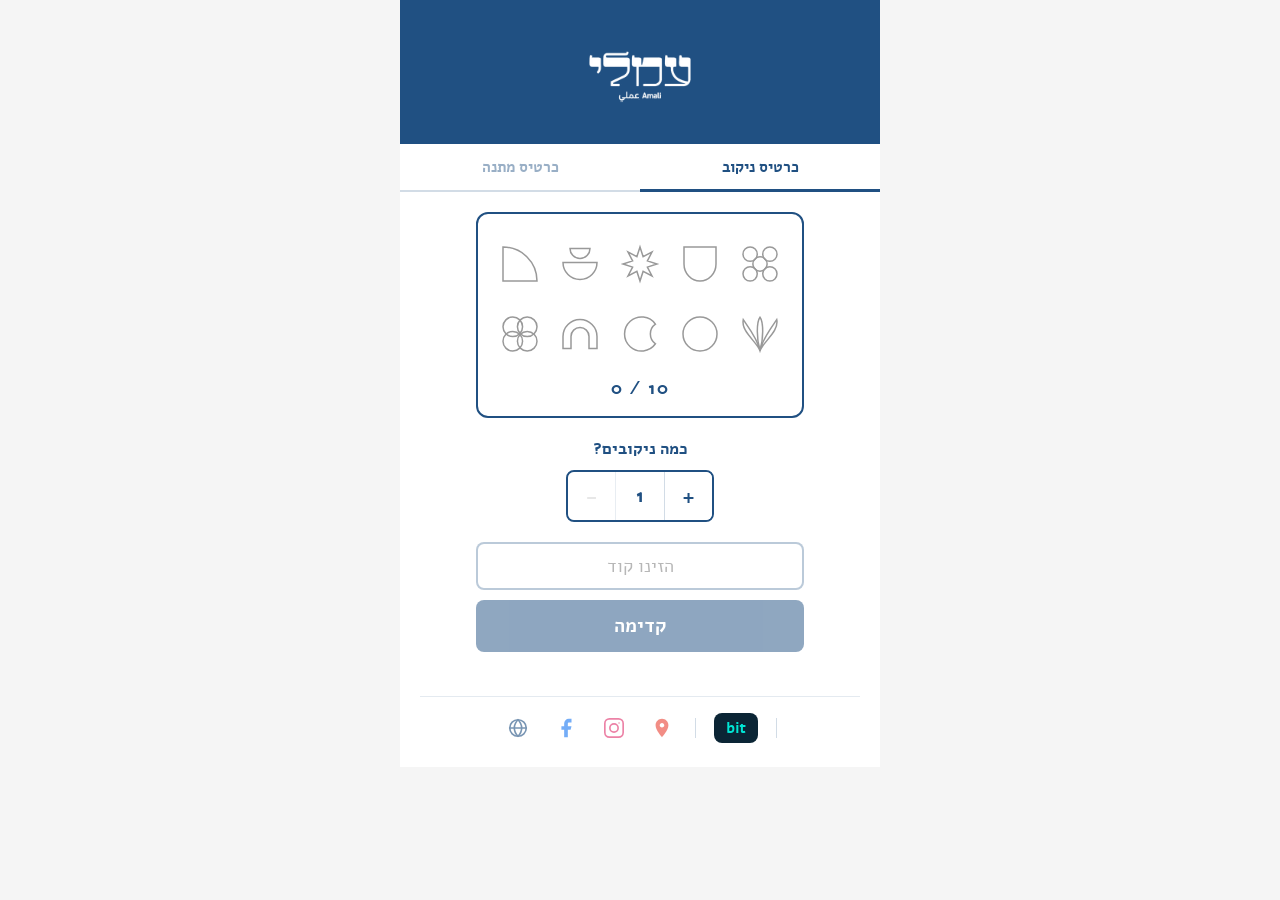
==== commit 88a84858: "Add website link icon to social widget footer" ====
--- a/src/index.html
+++ b/src/index.html
@@ -201,6 +201,13 @@
               <path d="M18 2h-3a5 5 0 0 0-5 5v3H7v4h3v8h4v-8h3l1-4h-4V7a1 1 0 0 1 1-1h3z"/>
             </svg>
           </a>
+          <a href="https://www.amaliroast.com" target="_blank" rel="noopener" class="social-link social-link--website" aria-label="אתר האינטרנט">
+            <svg viewBox="0 0 24 24" fill="none" stroke="currentColor" stroke-width="1.8" stroke-linecap="round" stroke-linejoin="round">
+              <circle cx="12" cy="12" r="9"/>
+              <line x1="3" y1="12" x2="21" y2="12"/>
+              <path d="M12 3c2.5 2.5 4 5.5 4 9s-1.5 6.5-4 9c-2.5-2.5-4-5.5-4-9s1.5-6.5 4-9z"/>
+            </svg>
+          </a>
         </div>
       </div>
     </footer>
--- a/src/style.css
+++ b/src/style.css
@@ -368,6 +368,7 @@
 .social-link--maps     { color: #EA4335; }
 .social-link--instagram { color: #E1306C; }
 .social-link--facebook  { color: #1877F2; }
+.social-link--website   { color: #205082; }
 
 .social-link:hover,
 .social-link:focus-visible {
